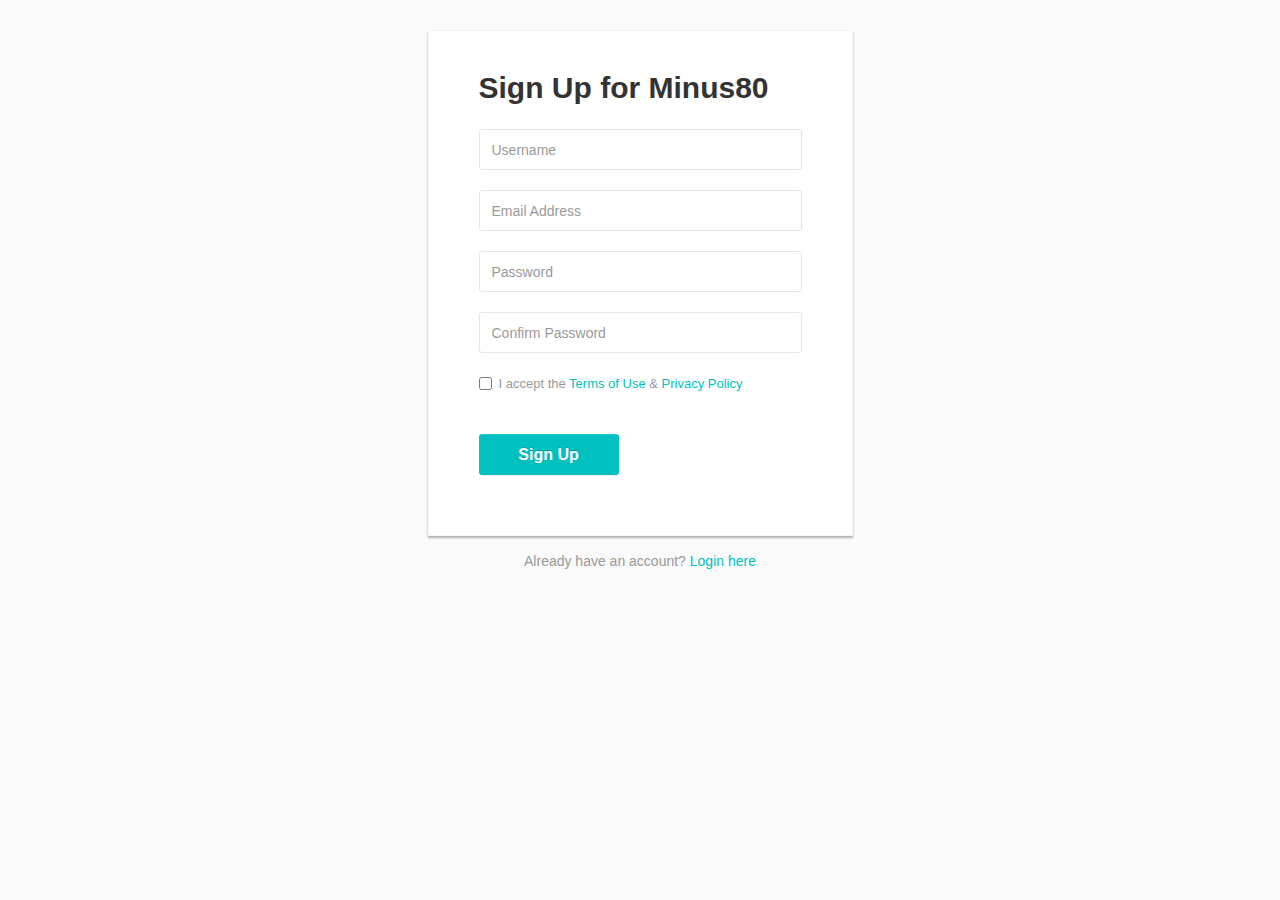
==== hosting/public/index.html @ 10936efd "add basic sign up page for firebase cloud hosting" ====
<!DOCTYPE html>
<html>
  <head>
    <!-- Required meta tags -->
    <meta charset="utf-8">
    <meta name="viewport" content="width=device-width, initial-scale=1, shrink-to-fit=no">
    <title>Minus80 - Track, tag, store, and share biological datasets.</title>
    <!-- Load the reCaptcha -->
    <script src="https://www.google.com/recaptcha/api.js" async defer></script>
    <!-- update the version number as needed -->
    <script defer src="/__/firebase/7.1.0/firebase-app.js"></script>
    <!-- include only the Firebase features as you need -->
    <script defer src="/__/firebase/7.1.0/firebase-auth.js"></script>
    <!--
    <script defer src="/__/firebase/7.1.0/firebase-database.js"></script>
    <script defer src="/__/firebase/7.1.0/firebase-messaging.js"></script>
    <script defer src="/__/firebase/7.1.0/firebase-storage.js"></script>
    -->
    <!-- initialize the SDK after all desired features are loaded -->
    <script defer src="/__/firebase/init.js"></script>

    <!-- Load up bootstrap -->
    <!-- Latest compiled and minified CSS -->
    <link rel="stylesheet"
        href="https://stackpath.bootstrapcdn.com/bootstrap/3.4.1/css/bootstrap.min.css"
        integrity="sha384-HSMxcRTRxnN+Bdg0JdbxYKrThecOKuH5zCYotlSAcp1+c8xmyTe9GYg1l9a69psu"
        crossorigin="anonymous">

    <!-- Optional theme -->
    <link rel="stylesheet"
        href="https://stackpath.bootstrapcdn.com/bootstrap/3.4.1/css/bootstrap-theme.min.css"
        integrity="sha384-6pzBo3FDv/PJ8r2KRkGHifhEocL+1X2rVCTTkUfGk7/0pbek5mMa1upzvWbrUbOZ"
        crossorigin="anonymous">

    <!-- Latest compiled and minified JavaScript -->
    <script
        src="https://stackpath.bootstrapcdn.com/bootstrap/3.4.1/js/bootstrap.min.js"
        integrity="sha384-aJ21OjlMXNL5UyIl/XNwTMqvzeRMZH2w8c5cRVpzpU8Y5bApTppSuUkhZXN0VxHd"
        crossorigin="anonymous">
    </script>

    <link rel="stylesheet"
          href="css/minus80.css">

  </head>
  <body>

    <div class="signup-form">
    <form action="/examples/actions/confirmation.php" method="post">
		<h2>Sign Up for Minus80</h2>
        <div class="form-group">
        	<input type="text" class="form-control" name="username" placeholder="Username" required="required">
        </div>
        <div class="form-group">
        	<input type="email" class="form-control" name="email" placeholder="Email Address" required="required">
        </div>
		<div class="form-group">
            <input type="password" class="form-control" name="password" placeholder="Password" required="required">
        </div>
		<div class="form-group">
            <input type="password" class="form-control" name="confirm_password" placeholder="Confirm Password" required="required">
        </div>        
        <div class="form-group">
			<label class="checkbox-inline"><input type="checkbox" required="required"> I accept the <a href="#">Terms of Use</a> &amp; <a href="#">Privacy Policy</a></label>
		</div>
        <div class="g-recaptcha" data-sitekey="6LeaAbwUAAAAACDe5mLdeLsRiTEm5u8CfzJ5531u"></div></br>
		<div class="form-group">
            <button type="submit" class="btn btn-primary btn-lg">Sign Up</button>
        </div>
    </form>
	<div class="text-center">Already have an account? <a href="#">Login here</a></div>
    </div>

    <!-- Optional JavaScript -->
    <!-- jQuery first, then Popper.js, then Bootstrap JS -->
    <script src="https://code.jquery.com/jquery-3.3.1.slim.min.js" integrity="sha384-q8i/X+965DzO0rT7abK41JStQIAqVgRVzpbzo5smXKp4YfRvH+8abtTE1Pi6jizo" crossorigin="anonymous"></script>
    <script src="https://cdnjs.cloudflare.com/ajax/libs/popper.js/1.14.7/umd/popper.min.js" integrity="sha384-UO2eT0CpHqdSJQ6hJty5KVphtPhzWj9WO1clHTMGa3JDZwrnQq4sF86dIHNDz0W1" crossorigin="anonymous"></script>
    <script src="https://stackpath.bootstrapcdn.com/bootstrap/4.3.1/js/bootstrap.min.js" integrity="sha384-JjSmVgyd0p3pXB1rRibZUAYoIIy6OrQ6VrjIEaFf/nJGzIxFDsf4x0xIM+B07jRM" crossorigin="anonymous"></script>
    <!-- Load the Firebase App once the DOM elements are loaded -->
    <script>
      document.addEventListener('DOMContentLoaded', function() {
        // // 🔥🔥🔥🔥🔥🔥🔥🔥🔥🔥🔥🔥🔥🔥🔥🔥🔥🔥🔥🔥🔥🔥🔥🔥🔥🔥🔥🔥🔥🔥🔥
        // // The Firebase SDK is initialized and available here!
        //
        // firebase.auth().onAuthStateChanged(user => { });
        // firebase.database().ref('/path/to/ref').on('value', snapshot => { });
        // firebase.messaging().requestPermission().then(() => { });
        // firebase.storage().ref('/path/to/ref').getDownloadURL().then(() => { });
        //
        // // 🔥🔥🔥🔥🔥🔥🔥🔥🔥🔥🔥🔥🔥🔥🔥🔥🔥🔥🔥🔥🔥🔥🔥🔥🔥🔥🔥🔥🔥🔥🔥

        try {
          let app = firebase.app();
          let features = ['auth', 'database', 'messaging', 'storage'].filter(feature => typeof app[feature] === 'function');
          document.getElementById('load').innerHTML = `Firebase SDK loaded with ${features.join(', ')}`;
        } catch (e) {
          console.error(e);
          document.getElementById('load').innerHTML = 'Error loading the Firebase SDK, check the console.';
        }
      });
    </script>
  </body>
</html>
---- hosting/public/css/minus80.css ----
body {
	color: #999;
	background: #fafafa;
	font-family: 'Roboto', sans-serif;
}
.form-control {
    min-height: 41px;
	box-shadow: none;
	border-color: #e6e6e6;
}
.form-control:focus {
	border-color: #00c1c0;
}
.form-control, .btn {        
    border-radius: 3px;
}
.signup-form {
	width: 425px;
	margin: 0 auto;
	padding: 30px 0;
}
.signup-form h2 {
	color: #333;
	font-weight: bold;
    margin: 0 0 25px;
}
.signup-form form {
	margin-bottom: 15px;
    background: #fff;
	border: 1px solid #f4f4f4;
    box-shadow: 0px 2px 2px rgba(0, 0, 0, 0.3);
    padding: 40px 50px;
}
.signup-form .form-group {
	margin-bottom: 20px;
}
.signup-form label {
	font-weight: normal;
	font-size: 13px;
}
.signup-form input[type="checkbox"] {
	margin-top: 2px;
}    
.signup-form .btn {        
    font-size: 16px;
    font-weight: bold;
	background: #00c1c0;
	border: none;
	min-width: 140px;
    outline: none !important;
}
.signup-form .btn:hover, .signup-form .btn:focus {
	background: #00b3b3;
}
.signup-form a {
	color: #00c1c0;
	text-decoration: none;
}	
.signup-form a:hover {
	text-decoration: underline;
}
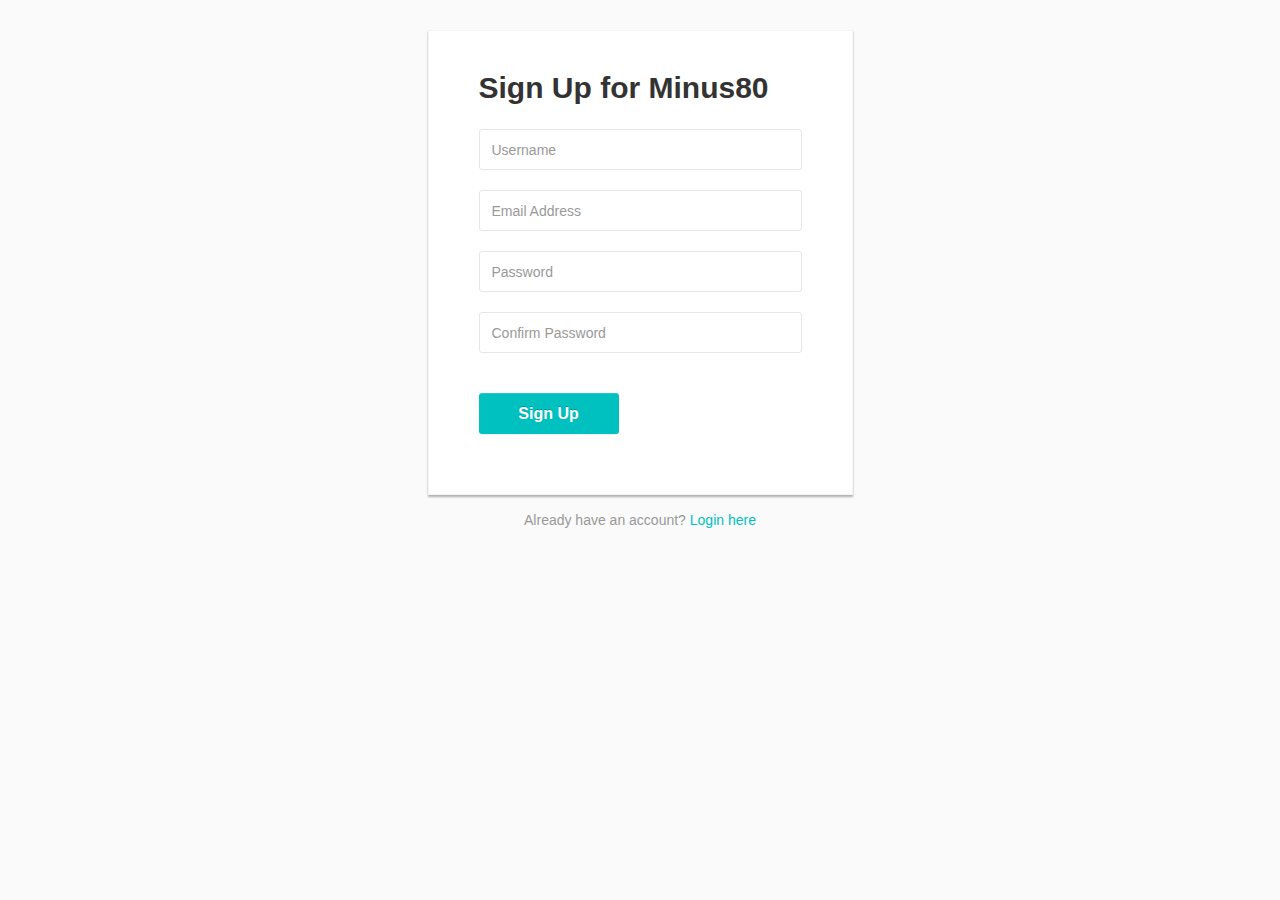
==== commit a5d1bd10: "update firebase sdk order" ====
--- a/hosting/public/index.html
+++ b/hosting/public/index.html
@@ -7,18 +7,6 @@
     <title>Minus80 - Track, tag, store, and share biological datasets.</title>
     <!-- Load the reCaptcha -->
     <script src="https://www.google.com/recaptcha/api.js" async defer></script>
-    <!-- update the version number as needed -->
-    <script defer src="/__/firebase/7.1.0/firebase-app.js"></script>
-    <!-- include only the Firebase features as you need -->
-    <script defer src="/__/firebase/7.1.0/firebase-auth.js"></script>
-    <!--
-    <script defer src="/__/firebase/7.1.0/firebase-database.js"></script>
-    <script defer src="/__/firebase/7.1.0/firebase-messaging.js"></script>
-    <script defer src="/__/firebase/7.1.0/firebase-storage.js"></script>
-    -->
-    <!-- initialize the SDK after all desired features are loaded -->
-    <script defer src="/__/firebase/init.js"></script>
-
     <!-- Load up bootstrap -->
     <!-- Latest compiled and minified CSS -->
     <link rel="stylesheet"
@@ -31,13 +19,6 @@
         href="https://stackpath.bootstrapcdn.com/bootstrap/3.4.1/css/bootstrap-theme.min.css"
         integrity="sha384-6pzBo3FDv/PJ8r2KRkGHifhEocL+1X2rVCTTkUfGk7/0pbek5mMa1upzvWbrUbOZ"
         crossorigin="anonymous">
-
-    <!-- Latest compiled and minified JavaScript -->
-    <script
-        src="https://stackpath.bootstrapcdn.com/bootstrap/3.4.1/js/bootstrap.min.js"
-        integrity="sha384-aJ21OjlMXNL5UyIl/XNwTMqvzeRMZH2w8c5cRVpzpU8Y5bApTppSuUkhZXN0VxHd"
-        crossorigin="anonymous">
-    </script>
 
     <link rel="stylesheet"
           href="css/minus80.css">
@@ -60,9 +41,11 @@
 		<div class="form-group">
             <input type="password" class="form-control" name="confirm_password" placeholder="Confirm Password" required="required">
         </div>        
+        <!--
         <div class="form-group">
 			<label class="checkbox-inline"><input type="checkbox" required="required"> I accept the <a href="#">Terms of Use</a> &amp; <a href="#">Privacy Policy</a></label>
 		</div>
+        -->
         <div class="g-recaptcha" data-sitekey="6LeaAbwUAAAAACDe5mLdeLsRiTEm5u8CfzJ5531u"></div></br>
 		<div class="form-group">
             <button type="submit" class="btn btn-primary btn-lg">Sign Up</button>
@@ -77,25 +60,30 @@
     <script src="https://cdnjs.cloudflare.com/ajax/libs/popper.js/1.14.7/umd/popper.min.js" integrity="sha384-UO2eT0CpHqdSJQ6hJty5KVphtPhzWj9WO1clHTMGa3JDZwrnQq4sF86dIHNDz0W1" crossorigin="anonymous"></script>
     <script src="https://stackpath.bootstrapcdn.com/bootstrap/4.3.1/js/bootstrap.min.js" integrity="sha384-JjSmVgyd0p3pXB1rRibZUAYoIIy6OrQ6VrjIEaFf/nJGzIxFDsf4x0xIM+B07jRM" crossorigin="anonymous"></script>
     <!-- Load the Firebase App once the DOM elements are loaded -->
+    <!-- Firebase App (the core Firebase SDK) is always required and must be listed first -->
+    <script src="/__/firebase/7.0.0/firebase-app.js"></script>
+
+    <!-- If you enabled Analytics in your project, add the Firebase SDK for Analytics -->
+    <script src="/__/firebase/7.0.0/firebase-analytics.js"></script>
+
+    <!-- Add Firebase products that you want to use -->
+    <script src="/__/firebase/7.0.0/firebase-auth.js"></script>
+
+    <script src="/__/firebase/init.js"></script>
     <script>
       document.addEventListener('DOMContentLoaded', function() {
-        // // 🔥🔥🔥🔥🔥🔥🔥🔥🔥🔥🔥🔥🔥🔥🔥🔥🔥🔥🔥🔥🔥🔥🔥🔥🔥🔥🔥🔥🔥🔥🔥
-        // // The Firebase SDK is initialized and available here!
+        // The Firebase SDK is initialized and available here!
         //
         // firebase.auth().onAuthStateChanged(user => { });
         // firebase.database().ref('/path/to/ref').on('value', snapshot => { });
         // firebase.messaging().requestPermission().then(() => { });
         // firebase.storage().ref('/path/to/ref').getDownloadURL().then(() => { });
-        //
-        // // 🔥🔥🔥🔥🔥🔥🔥🔥🔥🔥🔥🔥🔥🔥🔥🔥🔥🔥🔥🔥🔥🔥🔥🔥🔥🔥🔥🔥🔥🔥🔥
 
         try {
           let app = firebase.app();
           let features = ['auth', 'database', 'messaging', 'storage'].filter(feature => typeof app[feature] === 'function');
-          document.getElementById('load').innerHTML = `Firebase SDK loaded with ${features.join(', ')}`;
         } catch (e) {
           console.error(e);
-          document.getElementById('load').innerHTML = 'Error loading the Firebase SDK, check the console.';
         }
       });
     </script>
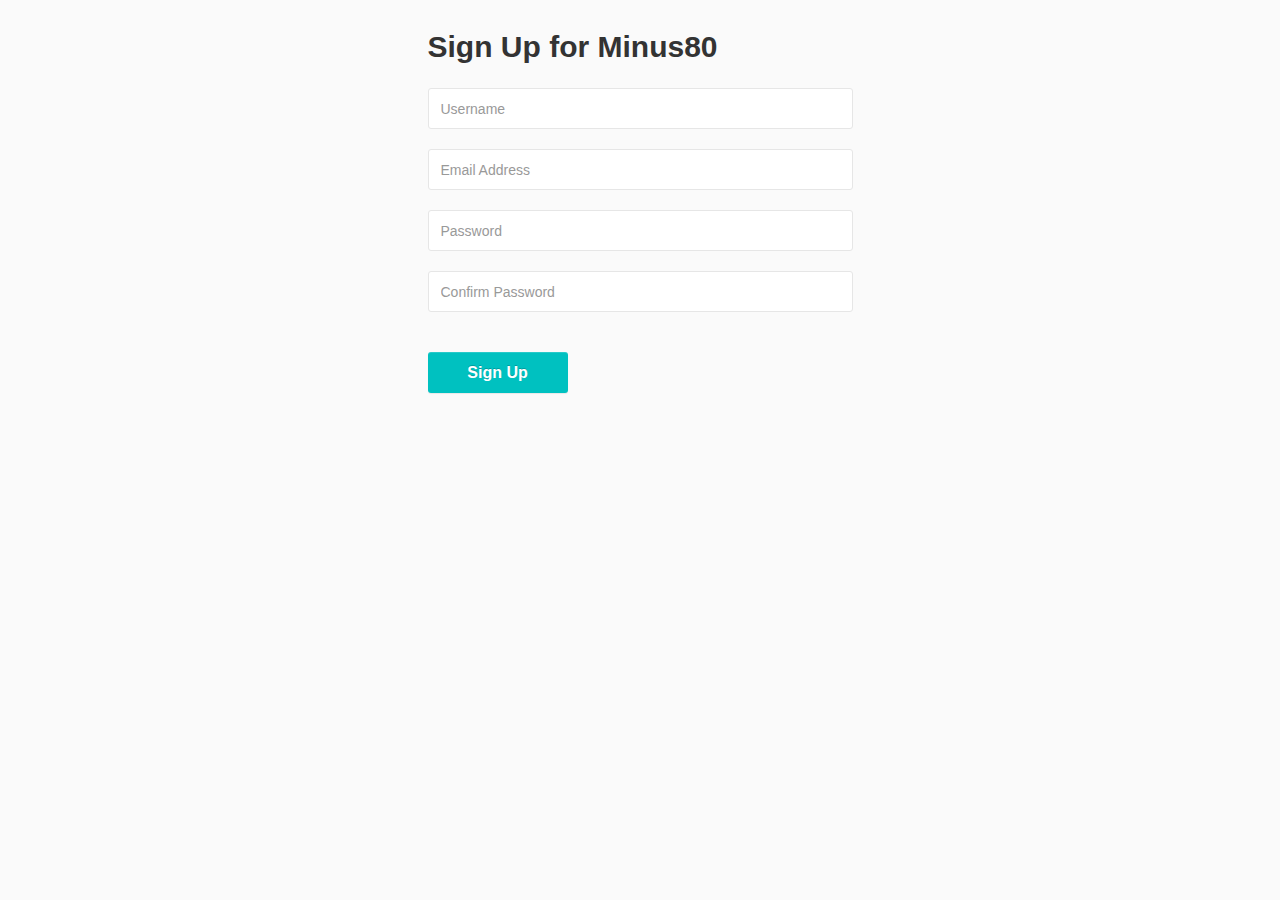
==== commit 414d65cb: "add redirect" ====
--- a/hosting/public/index.html
+++ b/hosting/public/index.html
@@ -4,88 +4,9 @@
     <!-- Required meta tags -->
     <meta charset="utf-8">
     <meta name="viewport" content="width=device-width, initial-scale=1, shrink-to-fit=no">
+    <meta http-equiv="Refresh" content="0; url=signup.html" />
     <title>Minus80 - Track, tag, store, and share biological datasets.</title>
-    <!-- Load the reCaptcha -->
-    <script src="https://www.google.com/recaptcha/api.js" async defer></script>
-    <!-- Load up bootstrap -->
-    <!-- Latest compiled and minified CSS -->
-    <link rel="stylesheet"
-        href="https://stackpath.bootstrapcdn.com/bootstrap/3.4.1/css/bootstrap.min.css"
-        integrity="sha384-HSMxcRTRxnN+Bdg0JdbxYKrThecOKuH5zCYotlSAcp1+c8xmyTe9GYg1l9a69psu"
-        crossorigin="anonymous">
-
-    <!-- Optional theme -->
-    <link rel="stylesheet"
-        href="https://stackpath.bootstrapcdn.com/bootstrap/3.4.1/css/bootstrap-theme.min.css"
-        integrity="sha384-6pzBo3FDv/PJ8r2KRkGHifhEocL+1X2rVCTTkUfGk7/0pbek5mMa1upzvWbrUbOZ"
-        crossorigin="anonymous">
-
-    <link rel="stylesheet"
-          href="css/minus80.css">
-
   </head>
   <body>
-
-    <div class="signup-form">
-    <form action="/examples/actions/confirmation.php" method="post">
-		<h2>Sign Up for Minus80</h2>
-        <div class="form-group">
-        	<input type="text" class="form-control" name="username" placeholder="Username" required="required">
-        </div>
-        <div class="form-group">
-        	<input type="email" class="form-control" name="email" placeholder="Email Address" required="required">
-        </div>
-		<div class="form-group">
-            <input type="password" class="form-control" name="password" placeholder="Password" required="required">
-        </div>
-		<div class="form-group">
-            <input type="password" class="form-control" name="confirm_password" placeholder="Confirm Password" required="required">
-        </div>        
-        <!--
-        <div class="form-group">
-			<label class="checkbox-inline"><input type="checkbox" required="required"> I accept the <a href="#">Terms of Use</a> &amp; <a href="#">Privacy Policy</a></label>
-		</div>
-        -->
-        <div class="g-recaptcha" data-sitekey="6LeaAbwUAAAAACDe5mLdeLsRiTEm5u8CfzJ5531u"></div></br>
-		<div class="form-group">
-            <button type="submit" class="btn btn-primary btn-lg">Sign Up</button>
-        </div>
-    </form>
-	<div class="text-center">Already have an account? <a href="#">Login here</a></div>
-    </div>
-
-    <!-- Optional JavaScript -->
-    <!-- jQuery first, then Popper.js, then Bootstrap JS -->
-    <script src="https://code.jquery.com/jquery-3.3.1.slim.min.js" integrity="sha384-q8i/X+965DzO0rT7abK41JStQIAqVgRVzpbzo5smXKp4YfRvH+8abtTE1Pi6jizo" crossorigin="anonymous"></script>
-    <script src="https://cdnjs.cloudflare.com/ajax/libs/popper.js/1.14.7/umd/popper.min.js" integrity="sha384-UO2eT0CpHqdSJQ6hJty5KVphtPhzWj9WO1clHTMGa3JDZwrnQq4sF86dIHNDz0W1" crossorigin="anonymous"></script>
-    <script src="https://stackpath.bootstrapcdn.com/bootstrap/4.3.1/js/bootstrap.min.js" integrity="sha384-JjSmVgyd0p3pXB1rRibZUAYoIIy6OrQ6VrjIEaFf/nJGzIxFDsf4x0xIM+B07jRM" crossorigin="anonymous"></script>
-    <!-- Load the Firebase App once the DOM elements are loaded -->
-    <!-- Firebase App (the core Firebase SDK) is always required and must be listed first -->
-    <script src="/__/firebase/7.0.0/firebase-app.js"></script>
-
-    <!-- If you enabled Analytics in your project, add the Firebase SDK for Analytics -->
-    <script src="/__/firebase/7.0.0/firebase-analytics.js"></script>
-
-    <!-- Add Firebase products that you want to use -->
-    <script src="/__/firebase/7.0.0/firebase-auth.js"></script>
-
-    <script src="/__/firebase/init.js"></script>
-    <script>
-      document.addEventListener('DOMContentLoaded', function() {
-        // The Firebase SDK is initialized and available here!
-        //
-        // firebase.auth().onAuthStateChanged(user => { });
-        // firebase.database().ref('/path/to/ref').on('value', snapshot => { });
-        // firebase.messaging().requestPermission().then(() => { });
-        // firebase.storage().ref('/path/to/ref').getDownloadURL().then(() => { });
-
-        try {
-          let app = firebase.app();
-          let features = ['auth', 'database', 'messaging', 'storage'].filter(feature => typeof app[feature] === 'function');
-        } catch (e) {
-          console.error(e);
-        }
-      });
-    </script>
   </body>
 </html>
